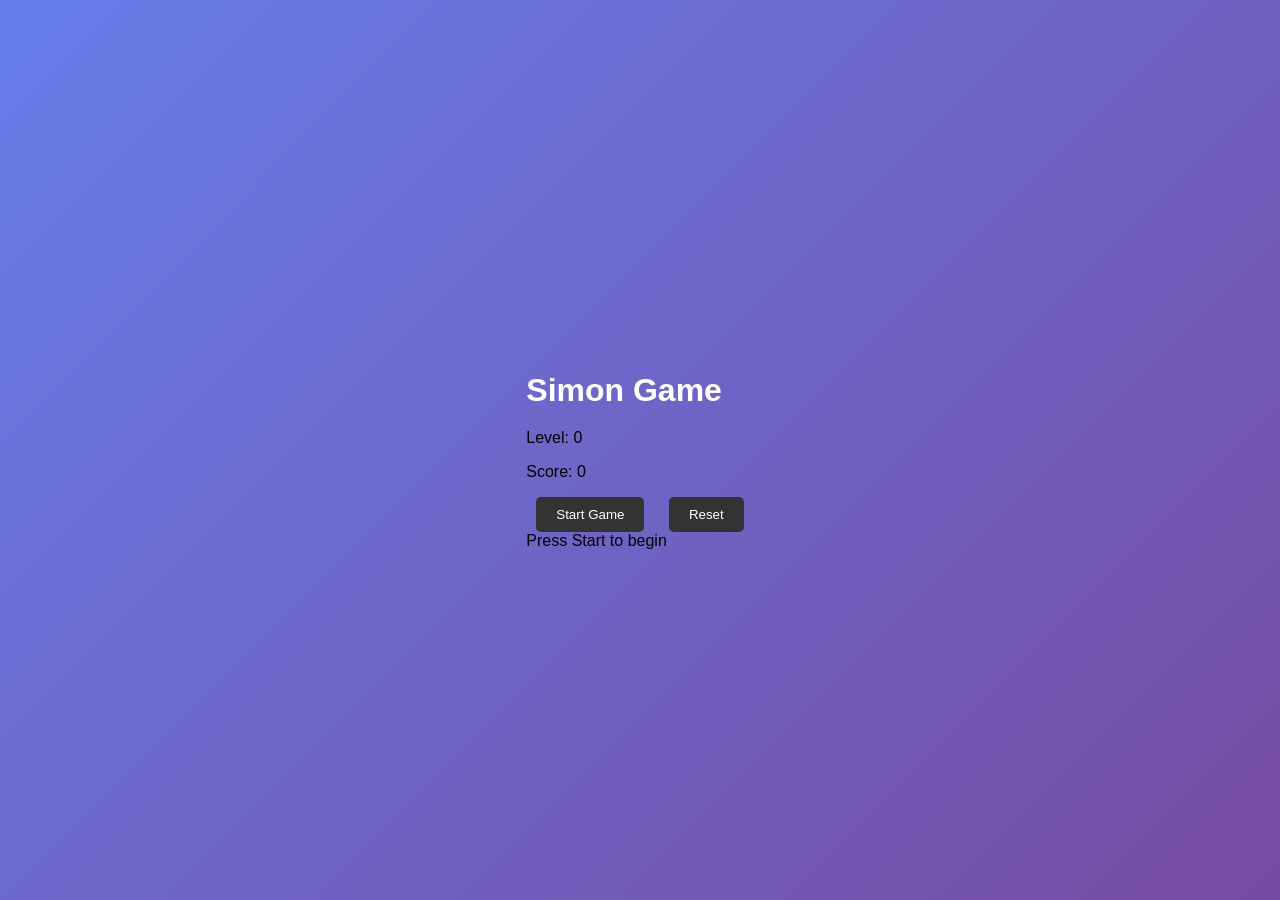
==== index.html @ bf14b00b "Add initial HTML and CSS files for Simon Game" ====
<html>
  <head>
    <title>Simon Game</title>
    <link rel="stylesheet" href="simon.css">
  </head>
  <body>
    <div class="container">
      <h1 class="title">Simon Game</h1>
      
      <div class="game-board">
        <div class="color-pad red" id="red"></div>
        <div class="color-pad green" id="green"></div>
        <div class="color-pad blue" id="blue"></div>
        <div class="color-pad yellow" id="yellow"></div>
      </div>
      
      <div class="controls">
        <div class="info">
          <p class="label">Level: <span id="level">0</span></p>
          <p class="label">Score: <span id="score">0</span></p>
        </div>
        
        <button class="btn start-btn" id="startBtn">Start Game</button>
        <button class="btn reset-btn" id="resetBtn">Reset</button>
      </div>
      
      <div class="status" id="status">Press Start to begin</div>
    </div>
    
    <script src="simon.js"></script>
  </body>
</html>
---- simon.css ----
body {
  background: linear-gradient(135deg, #667eea 0%, #764ba2 100%);
  font-family: Arial, sans-serif;
  display: flex;
  justify-content: center;
  align-items: center;
  height: 100vh;
  margin: 0;
}
.game {
  text-align: center;
}
.title {
  color: #fff;
  font-size: 2em;
  margin-bottom: 20px;
}
.buttons {
  display: grid;
  grid-template-columns: repeat(2, 1fr);
  gap: 20px;
  max-width: 300px;
  margin: 0 auto;
}
.button {
  width: 120px;
  height: 120px;
  border-radius: 50%;
  border: none;
  cursor: pointer;
  transition: transform 0.2s, box-shadow 0.2s;
  box-shadow: 0 4px 8px rgba(0, 0, 0, 0.3);
}
.button:hover {
  transform: scale(1.1);
  box-shadow: 0 6px 12px rgba(0, 0, 0, 0.4);
}
.red {
  background: linear-gradient(45deg, #ff6b6b, #ee5a24);
}
.blue {
  background: linear-gradient(45deg, #4ecdc4, #44a08d);
}
.green {
  background: linear-gradient(45deg, #45b7d1, #96ceb4);
}
.yellow {
  background: linear-gradient(45deg, #feca57, #ff9ff3);
}
.controls {
  margin-top: 20px;
}
button {
  background: #333;
  color: #fff;
  border: none;
  padding: 10px 20px;
  margin: 0 10px;
  cursor: pointer;
  border-radius: 5px;
}
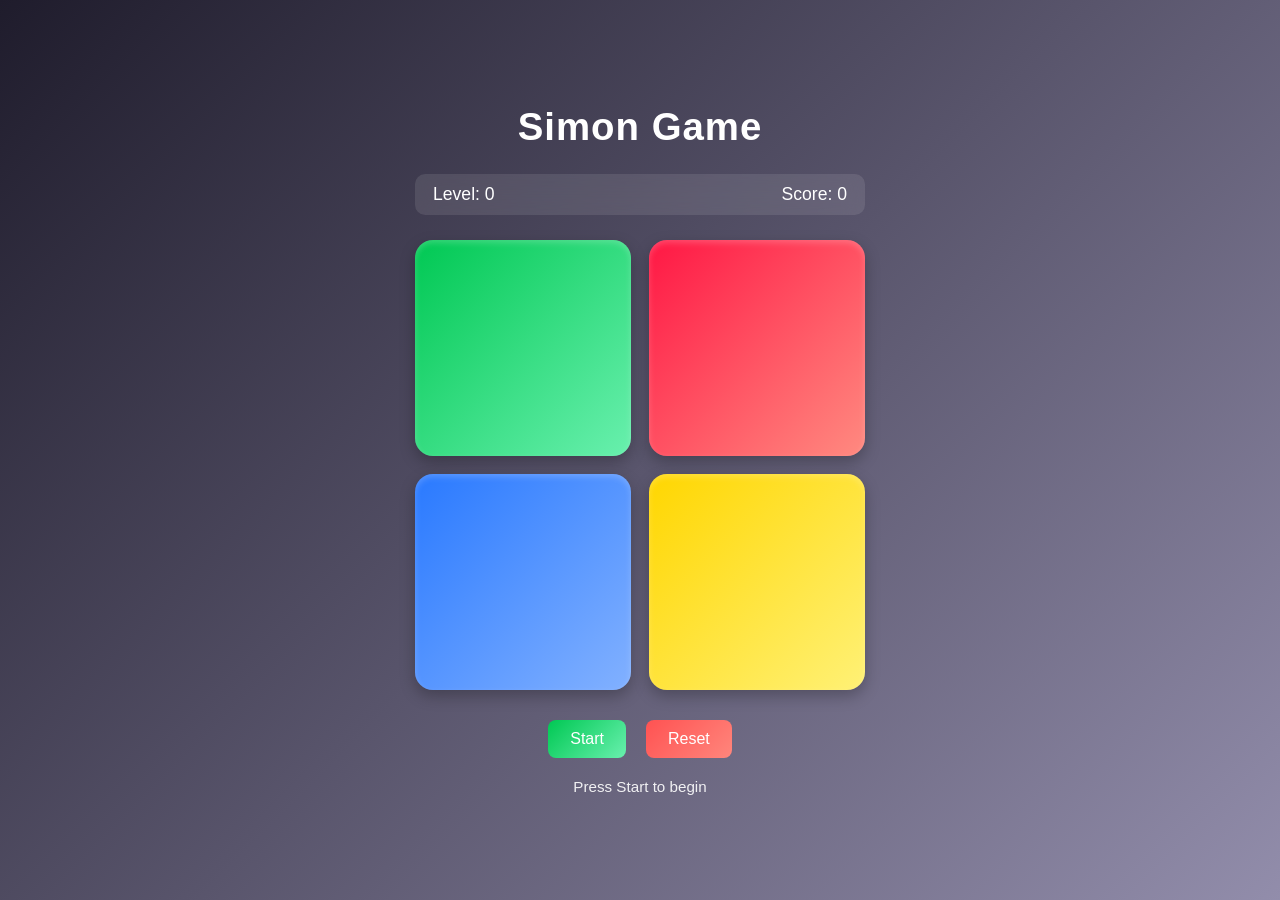
==== commit cf7f73a7: "Refactor HTML structure and update CSS styles for Simon Game" ====
--- a/index.html
+++ b/index.html
@@ -1,32 +1,32 @@
 <html>
   <head>
     <title>Simon Game</title>
+    <meta name="viewport" content="width=device-width, initial-scale=1.0">
     <link rel="stylesheet" href="simon.css">
   </head>
   <body>
-    <div class="container">
+    <div class="app">
       <h1 class="title">Simon Game</h1>
-      
+
+      <div class="score-card">
+        <p>Level: <span id="level">0</span></p>
+        <p>Score: <span id="score">0</span></p>
+      </div>
+
       <div class="game-board">
-        <div class="color-pad red" id="red"></div>
-        <div class="color-pad green" id="green"></div>
-        <div class="color-pad blue" id="blue"></div>
-        <div class="color-pad yellow" id="yellow"></div>
+        <button class="color-pad green" id="green"></button>
+        <button class="color-pad red" id="red"></button>
+        <button class="color-pad blue" id="blue"></button>
+        <button class="color-pad yellow" id="yellow"></button>
       </div>
-      
+
       <div class="controls">
-        <div class="info">
-          <p class="label">Level: <span id="level">0</span></p>
-          <p class="label">Score: <span id="score">0</span></p>
-        </div>
-        
-        <button class="btn start-btn" id="startBtn">Start Game</button>
+        <button class="btn start-btn" id="startBtn">Start</button>
         <button class="btn reset-btn" id="resetBtn">Reset</button>
       </div>
-      
+
       <div class="status" id="status">Press Start to begin</div>
+
     </div>
-    
-    <script src="simon.js"></script>
   </body>
 </html>
--- a/simon.css
+++ b/simon.css
@@ -1,61 +1,108 @@
-body {
-  background: linear-gradient(135deg, #667eea 0%, #764ba2 100%);
-  font-family: Arial, sans-serif;
-  display: flex;
-  justify-content: center;
-  align-items: center;
-  height: 100vh;
-  margin: 0;
+*{
+  margin:0;
+  padding:0;
+  box-sizing:border-box;
 }
-.game {
-  text-align: center;
+body{
+  font-family: "Segoe UI", sans-serif;
+  min-height:100vh;
+  display:flex;
+  justify-content:center;
+  align-items:center;
+  background: linear-gradient(135deg,#1f1c2c,#928dab);
 }
-.title {
-  color: #fff;
-  font-size: 2em;
-  margin-bottom: 20px;
+.app{
+  text-align:center;
+  width:90%;
+  max-width:450px;
 }
-.buttons {
-  display: grid;
-  grid-template-columns: repeat(2, 1fr);
-  gap: 20px;
-  max-width: 300px;
-  margin: 0 auto;
+.title{
+  color:white;
+  font-size:2.4rem;
+  margin-bottom:25px;
+  letter-spacing:1px;
 }
-.button {
-  width: 120px;
-  height: 120px;
-  border-radius: 50%;
-  border: none;
-  cursor: pointer;
-  transition: transform 0.2s, box-shadow 0.2s;
-  box-shadow: 0 4px 8px rgba(0, 0, 0, 0.3);
+.score-card{
+  display:flex;
+  justify-content:space-between;
+  background:rgba(255,255,255,0.1);
+  backdrop-filter: blur(10px);
+  padding:10px 18px;
+  border-radius:10px;
+  color:white;
+  margin-bottom:25px;
+  font-size:1.1rem;
 }
-.button:hover {
-  transform: scale(1.1);
-  box-shadow: 0 6px 12px rgba(0, 0, 0, 0.4);
+.game-board{
+  display:grid;
+  grid-template-columns:repeat(2,1fr);
+  gap:18px;
+  margin-bottom:30px;
 }
-.red {
-  background: linear-gradient(45deg, #ff6b6b, #ee5a24);
+.color-pad{
+  aspect-ratio:1/1;
+  border:none;
+  border-radius:18px;
+  cursor:pointer;
+  transition:all 0.2s ease;
+  box-shadow:
+  0 6px 15px rgba(0,0,0,0.25),
+  inset 0 3px 6px rgba(255,255,255,0.2);
 }
-.blue {
-  background: linear-gradient(45deg, #4ecdc4, #44a08d);
+.color-pad:active{
+  transform:scale(0.95);
 }
-.green {
-  background: linear-gradient(45deg, #45b7d1, #96ceb4);
+.green{
+  background:linear-gradient(135deg,#00c853,#69f0ae);
 }
-.yellow {
-  background: linear-gradient(45deg, #feca57, #ff9ff3);
+.red{
+  background:linear-gradient(135deg,#ff1744,#ff8a80);
 }
-.controls {
-  margin-top: 20px;
+.blue{
+  background:linear-gradient(135deg,#2979ff,#82b1ff);
 }
-button {
-  background: #333;
-  color: #fff;
-  border: none;
-  padding: 10px 20px;
-  margin: 0 10px;
-  cursor: pointer;
-  border-radius: 5px;
+.yellow{
+  background:linear-gradient(135deg,#ffd600,#fff176);
+}
+.controls{
+  display:flex;
+  justify-content:center;
+  gap:20px;
+  margin-bottom:20px;
+}
+.btn{
+  padding:10px 22px;
+  border:none;
+  border-radius:8px;
+  font-size:1rem;
+  cursor:pointer;
+  transition:0.2s;
+}
+.start-btn{
+  background:linear-gradient(135deg,#00c853,#69f0ae);
+  color:white;
+}
+.reset-btn{
+  background:linear-gradient(135deg,#ff5252,#ff867c);
+  color:white;
+}
+.btn:hover{
+  transform:translateY(-2px);
+  box-shadow:0 5px 10px rgba(0,0,0,0.2);
+}
+.status{
+  color:white;
+  font-size:0.95rem;
+  opacity:0.9;
+}
+@media (max-width:500px){
+  .title{
+    font-size:2rem;
+  }
+  .game-board{
+    gap:14px;
+  }
+  .score-card{
+    font-size:1rem;
+  }
 }
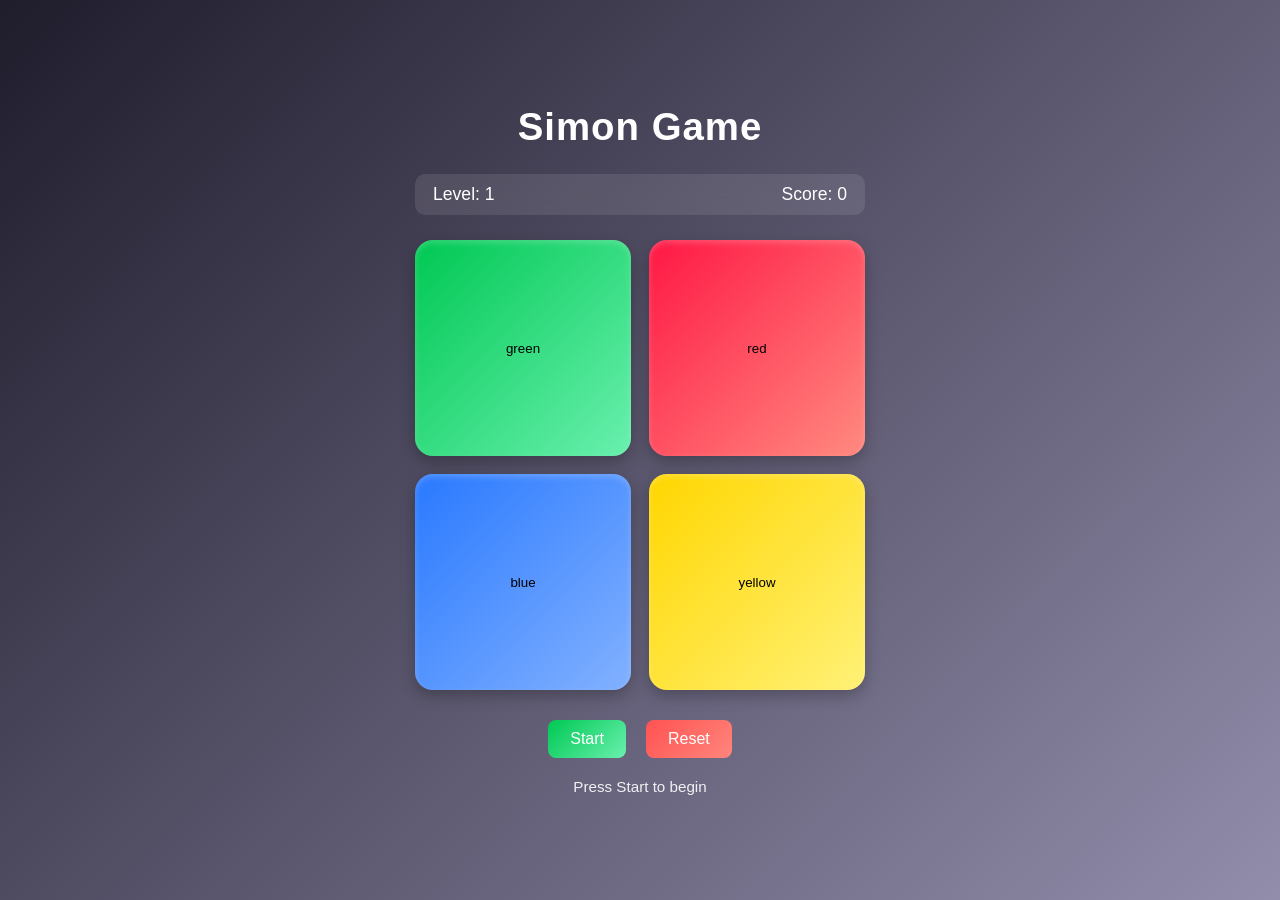
==== commit 98eb0ece: "Initialize game logic and update HTML structure for Simon Game. Added some function like generateSeq" ====
--- a/index.html
+++ b/index.html
@@ -9,15 +9,15 @@
       <h1 class="title">Simon Game</h1>
 
       <div class="score-card">
-        <p>Level: <span id="level">0</span></p>
+        <p>Level: <span id="level">1</span></p>
         <p>Score: <span id="score">0</span></p>
       </div>
 
       <div class="game-board">
-        <button class="color-pad green" id="green"></button>
-        <button class="color-pad red" id="red"></button>
-        <button class="color-pad blue" id="blue"></button>
-        <button class="color-pad yellow" id="yellow"></button>
+        <button class="color-pad green" id="green">green</button>
+        <button class="color-pad red" id="red">red</button>
+        <button class="color-pad blue" id="blue">blue</button>
+        <button class="color-pad yellow" id="yellow">yellow</button>
       </div>
 
       <div class="controls">
@@ -28,5 +28,6 @@
       <div class="status" id="status">Press Start to begin</div>
 
     </div>
+  <script src="simon.js"></script>
   </body>
 </html>
--- a/simon.css
+++ b/simon.css
@@ -105,4 +105,8 @@
   .score-card{
     font-size:1rem;
   }
+}
+.flash{
+  filter:brightness(2);
+  transform:scale(1.05);
 }
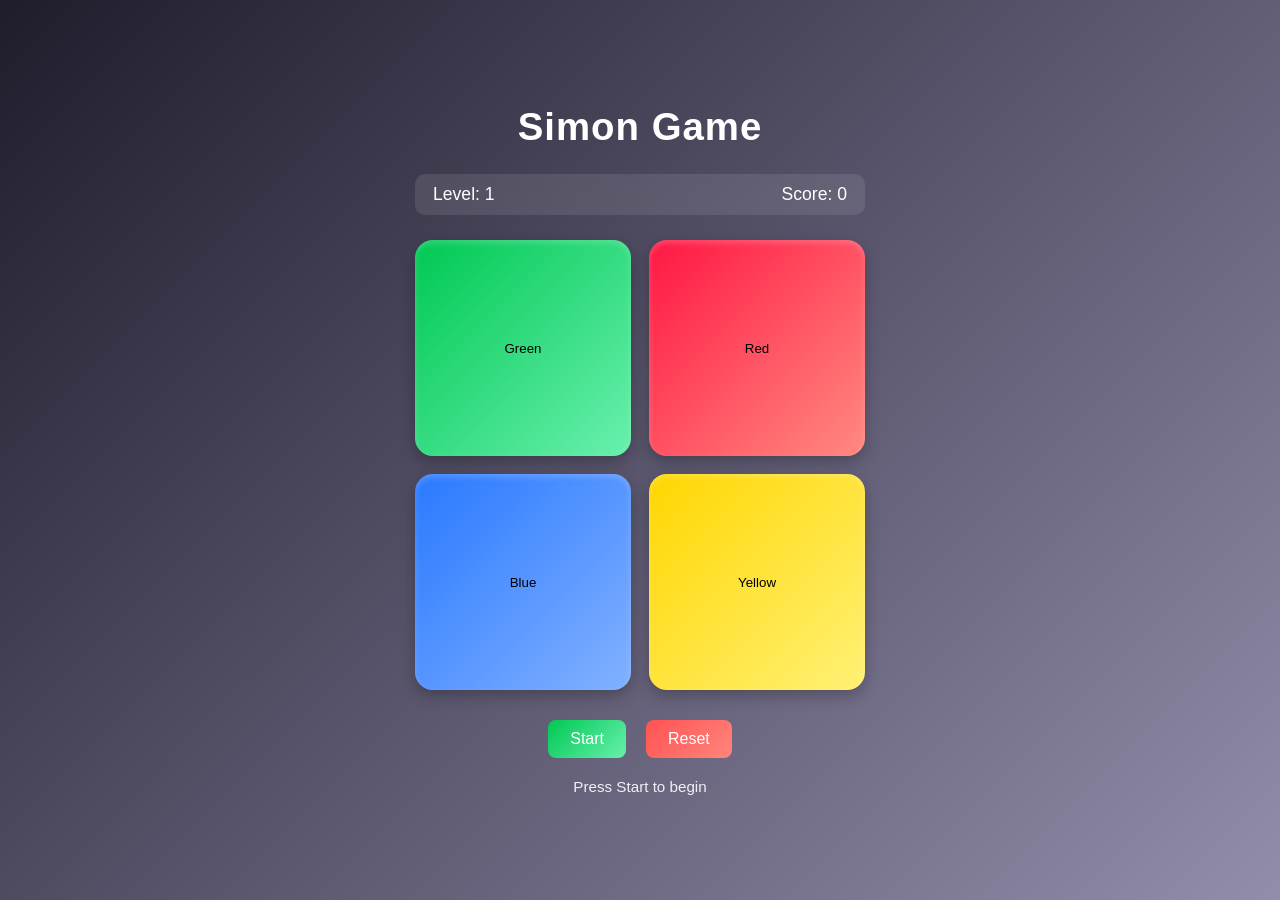
==== commit bc37873e: "Update button labels to capitalize and enhance CSS transitions for game elements" ====
--- a/index.html
+++ b/index.html
@@ -14,10 +14,10 @@
       </div>
 
       <div class="game-board">
-        <button class="color-pad green" id="green">green</button>
-        <button class="color-pad red" id="red">red</button>
-        <button class="color-pad blue" id="blue">blue</button>
-        <button class="color-pad yellow" id="yellow">yellow</button>
+        <button class="color-pad green" id="green">Green</button>
+        <button class="color-pad red" id="red">Red</button>
+        <button class="color-pad blue" id="blue">Blue</button>
+        <button class="color-pad yellow" id="yellow">Yellow</button>
       </div>
 
       <div class="controls">
--- a/simon.css
+++ b/simon.css
@@ -51,6 +51,8 @@
 }
 .color-pad:active{
   transform:scale(0.95);
+  filter:brightness(2);
+  transition: all ease-in-out;
 }
 .green{
   background:linear-gradient(135deg,#00c853,#69f0ae);
@@ -108,5 +110,6 @@
 }
 .flash{
   filter:brightness(2);
-  transform:scale(1.05);
+  transform:scale(0.95);
+  transition: all ease-in-out;
 }
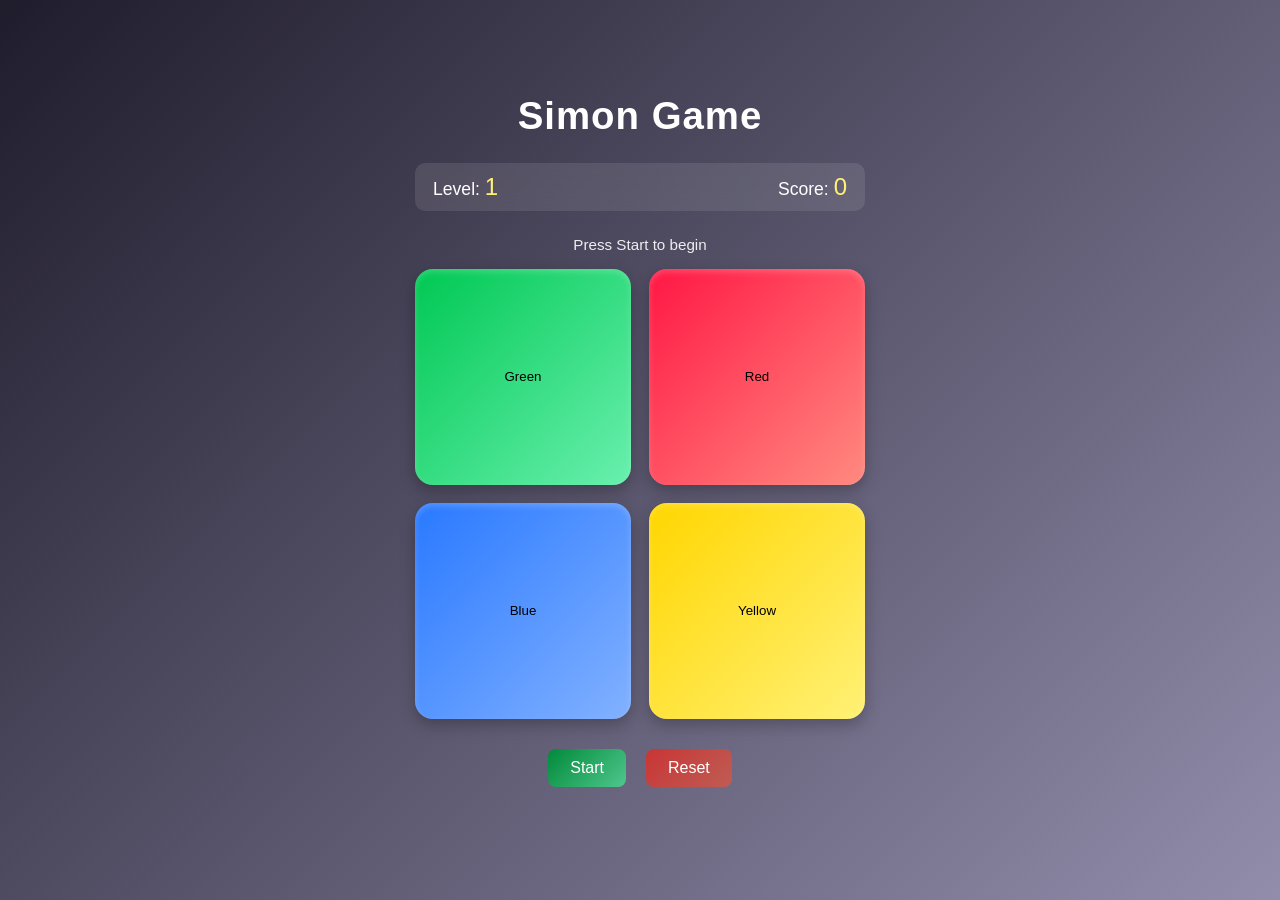
==== commit 06924f7f: "Changed whole game logic(simon.js file) after revising topics alongwith undestanding real game logic" ====
--- a/index.html
+++ b/index.html
@@ -13,6 +13,8 @@
         <p>Score: <span id="score">0</span></p>
       </div>
 
+      <div class="status" id="status">Press Start to begin</div>
+
       <div class="game-board">
         <button class="color-pad green" id="green">Green</button>
         <button class="color-pad red" id="red">Red</button>
@@ -25,7 +27,6 @@
         <button class="btn reset-btn" id="resetBtn">Reset</button>
       </div>
 
-      <div class="status" id="status">Press Start to begin</div>
 
     </div>
   <script src="simon.js"></script>
--- a/simon.css
+++ b/simon.css
@@ -81,11 +81,11 @@
   transition:0.2s;
 }
 .start-btn{
-  background:linear-gradient(135deg,#00c853,#69f0ae);
+  background:linear-gradient(135deg,#018a3a,#4fc78d);
   color:white;
 }
 .reset-btn{
-  background:linear-gradient(135deg,#ff5252,#ff867c);
+  background:linear-gradient(135deg,#c93535,#be5d54);
   color:white;
 }
 .btn:hover{
@@ -96,7 +96,13 @@
   color:white;
   font-size:0.95rem;
   opacity:0.9;
+  padding-bottom: 1rem;
 }
+#score , #level{
+  font-size: 1.5rem;
+  color: #fff176;
+}
+
 @media (max-width:500px){
   .title{
     font-size:2rem;
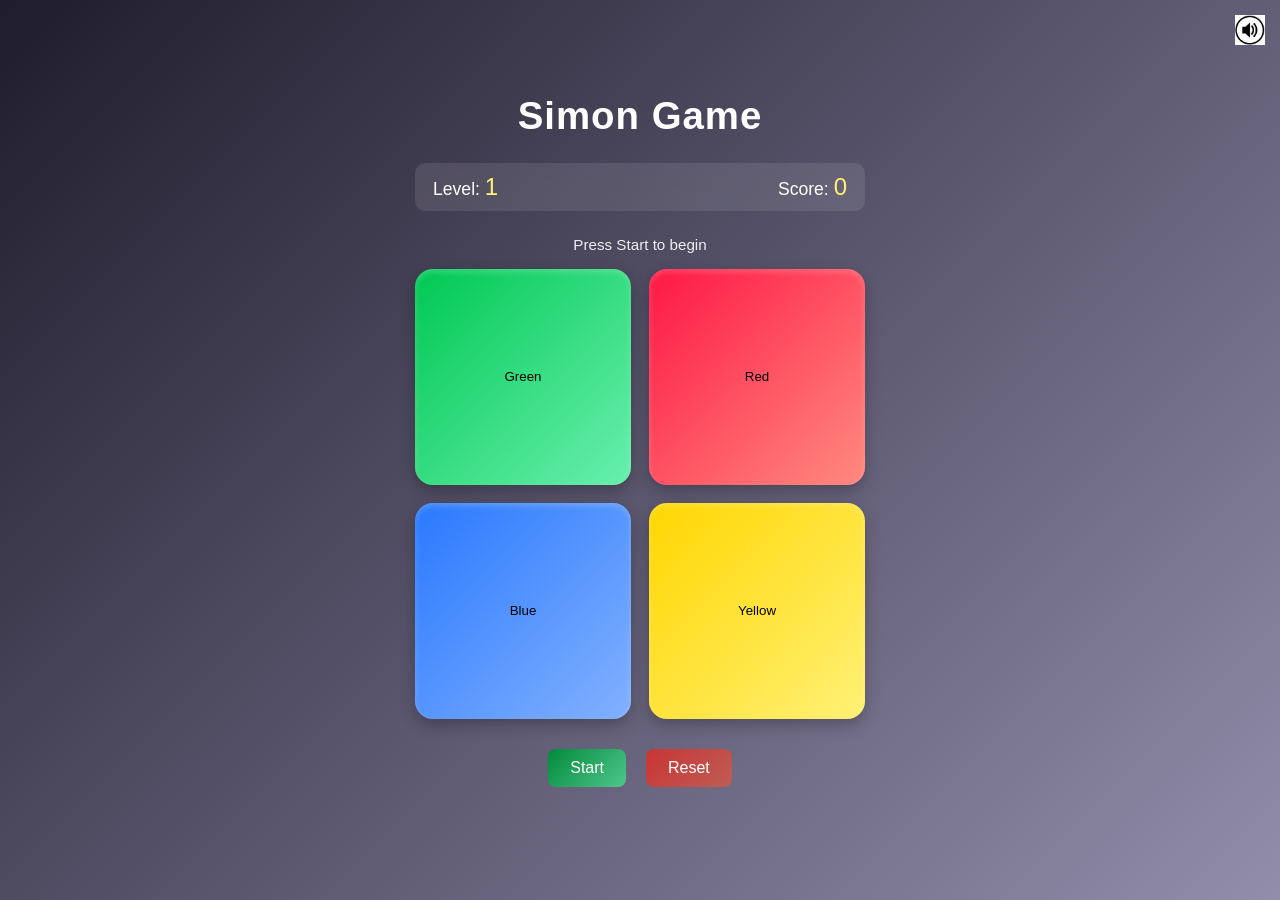
==== commit 859351fa: "Added the background audio file." ====
--- a/index.html
+++ b/index.html
@@ -6,6 +6,13 @@
   </head>
   <body>
     <div class="app">
+      <div class="audio-control">
+        <audio src="assets/bgMusic.mpeg" id="bgMusic"></audio>
+
+        <button id="audioBtn">
+          <img src="assets/musicOn.jpg" id="audioIcon" alt="Toggle Music">
+        </button>
+      </div>
       <h1 class="title">Simon Game</h1>
 
       <div class="score-card">
--- a/simon.css
+++ b/simon.css
@@ -114,8 +114,33 @@
     font-size:1rem;
   }
 }
+
 .flash{
   filter:brightness(2);
   transform:scale(0.95);
   transition: all ease-in-out;
+}
+
+
+.audio-control {
+  position: fixed;
+  top: 15px;
+  right: 15px;
+  z-index: 1000;
+}
+#audioBtn {
+  background: rgba(0, 0, 0, 0.6);
+  border: none;
+  border-radius: 50%;
+  cursor: pointer;
+  transition: all 0.3s ease;
+}
+#audioBtn:hover {
+  transform: scale(1.1);
+  background: rgba(0, 0, 0, 0.8);
+}
+#audioIcon {
+  width: 30px;
+  height: 30px;
+  display: block;
 }
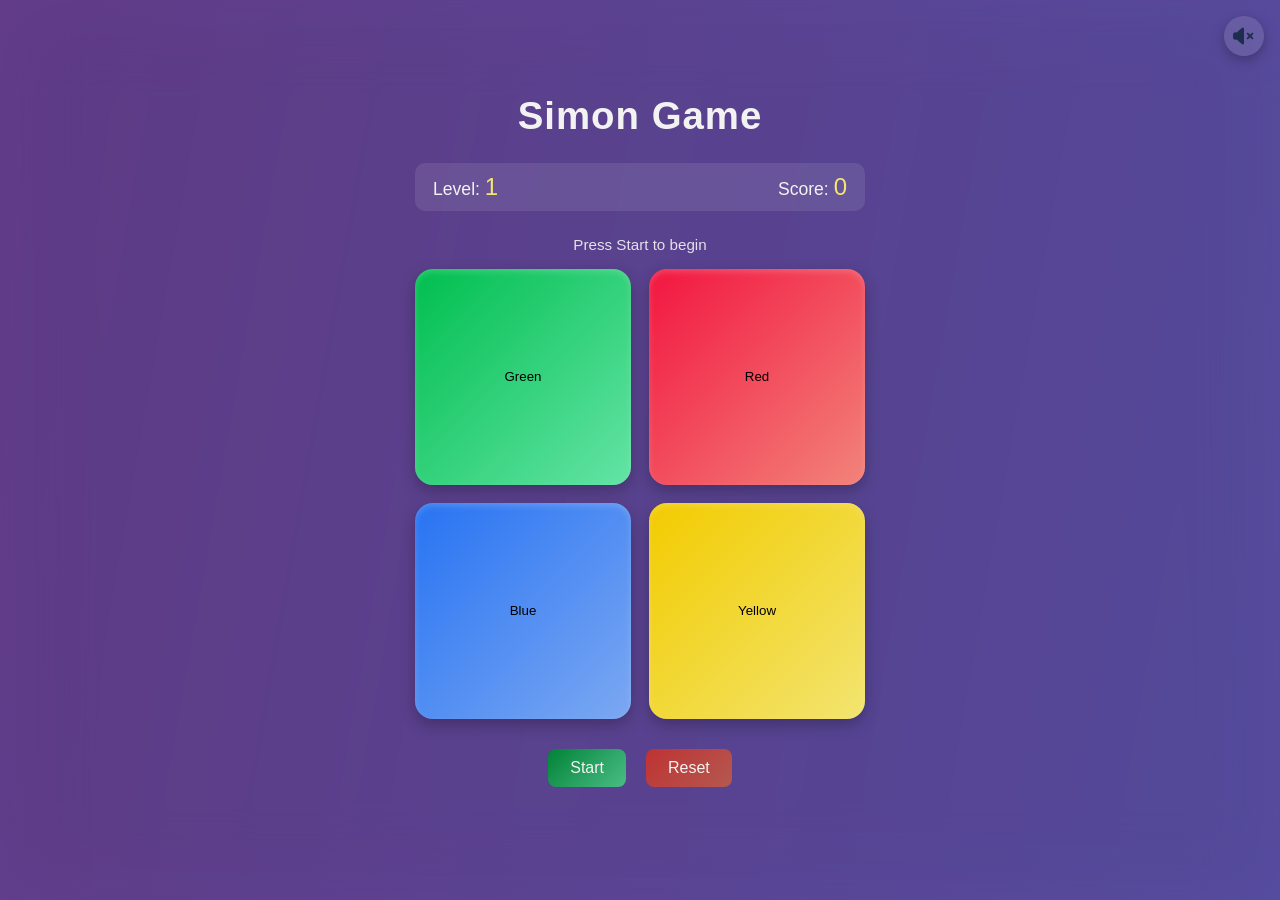
==== commit afa34db5: "Added the audio files and little bit of abstract styling." ====
--- a/index.html
+++ b/index.html
@@ -6,13 +6,17 @@
   </head>
   <body>
     <div class="app">
+
       <div class="audio-control">
-        <audio src="assets/bgMusic.mpeg" id="bgMusic"></audio>
+        <audio src="assets/bgMusic.mp3" id="bgMusic"></audio>
+        <audio src="assets/gameOver.mp3" id="gameOver"></audio>
+        <audio src="assets/levelComplete.mp3" id="levelComplete"></audio>
 
         <button id="audioBtn">
-          <img src="assets/musicOn.jpg" id="audioIcon" alt="Toggle Music">
+          <img src="assets/musicOFF.png" id="audioIcon" alt="Toggle Music">
         </button>
       </div>
+
       <h1 class="title">Simon Game</h1>
 
       <div class="score-card">
--- a/simon.css
+++ b/simon.css
@@ -9,8 +9,24 @@
   display:flex;
   justify-content:center;
   align-items:center;
-  background: linear-gradient(135deg,#1f1c2c,#928dab);
+  background: linear-gradient(280deg, #1f1c2c, #655d8d, #4a5eb9, #643d8b);
+  background-size: 600% 600%;
+  backdrop-filter: blur(40px);
+  animation: gradientFlow 25s ease infinite;
+  filter: brightness(0.95);
 }
+@keyframes gradientFlow {
+  0%{
+    background-position: 0% 50%;
+  }
+  50%{
+    background-position: 100% 50%;
+  }
+  100%{
+    background-position: 0% 50%;
+  }
+}
+
 .app{
   text-align:center;
   width:90%;
@@ -113,6 +129,19 @@
   .score-card{
     font-size:1rem;
   }
+  .audio-control{
+  top:12px;
+  right:12px;
+  }
+
+  #audioBtn{
+    padding:8px;
+  }
+
+  #audioIcon{
+    width:22px;
+    height:22px;
+  } 
 }
 
 .flash{
@@ -122,25 +151,38 @@
 }
 
 
-.audio-control {
-  position: fixed;
-  top: 15px;
-  right: 15px;
-  z-index: 1000;
+.audio-control{
+  position:fixed;
+  top:1rem;
+  right:1rem;
+  z-index:1000;
 }
-#audioBtn {
-  background: rgba(0, 0, 0, 0.6);
-  border: none;
-  border-radius: 50%;
-  cursor: pointer;
-  transition: all 0.3s ease;
+#audioBtn{
+  background:rgba(255,255,255,0.12);
+  backdrop-filter: blur(10px);
+
+  border:none;
+  border-radius:50%;
+  padding:0.5rem;
+
+  display:flex;
+  justify-content:center;
+  align-items:center;
+
+  cursor:pointer;
+
+  box-shadow:0 4px 12px rgba(0,0,0,0.25);
+  transition:all 0.25s ease;
 }
-#audioBtn:hover {
-  transform: scale(1.1);
-  background: rgba(0, 0, 0, 0.8);
+#audioIcon{
+  width:1.5rem;
+  height:1.5rem;
+  object-fit:contain;
 }
-#audioIcon {
-  width: 30px;
-  height: 30px;
-  display: block;
+#audioBtn:hover{
+  transform:scale(1.08);
+  box-shadow:0 6px 16px rgba(0,0,0,0.35);
+}
+#audioBtn:active{
+  transform:scale(0.95);
 }
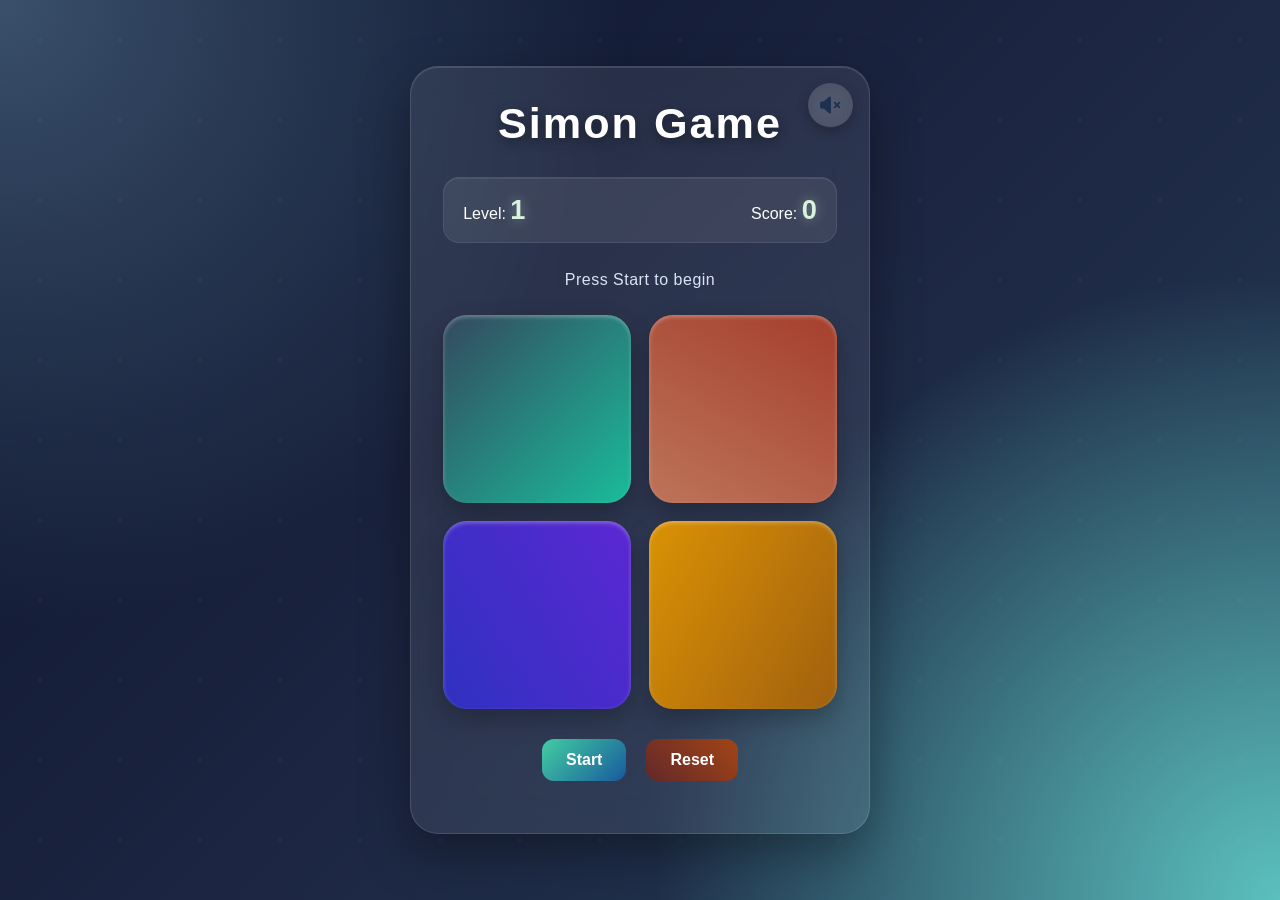
==== commit 6800d17f: "Bugs fixed and changed UI" ====
--- a/index.html
+++ b/index.html
@@ -27,10 +27,10 @@
       <div class="status" id="status">Press Start to begin</div>
 
       <div class="game-board">
-        <button class="color-pad green" id="green">Green</button>
-        <button class="color-pad red" id="red">Red</button>
-        <button class="color-pad blue" id="blue">Blue</button>
-        <button class="color-pad yellow" id="yellow">Yellow</button>
+        <button class="color-pad green" id="green" data-color = "green"></button>
+        <button class="color-pad red" id="red" data-color = "red"></button>
+        <button class="color-pad blue" id="blue" data-color = "blue"></button>
+        <button class="color-pad yellow" id="yellow" data-color = "yellow"></button>
       </div>
 
       <div class="controls">
--- a/simon.css
+++ b/simon.css
@@ -3,153 +3,270 @@
   padding:0;
   box-sizing:border-box;
 }
+
 body{
-  font-family: "Segoe UI", sans-serif;
+  font-family:"Segoe UI",sans-serif;
   min-height:100vh;
   display:flex;
   justify-content:center;
   align-items:center;
-  background: linear-gradient(280deg, #1f1c2c, #655d8d, #4a5eb9, #643d8b);
-  background-size: 600% 600%;
-  backdrop-filter: blur(40px);
-  animation: gradientFlow 25s ease infinite;
-  filter: brightness(0.95);
-}
-@keyframes gradientFlow {
-  0%{
-    background-position: 0% 50%;
-  }
-  50%{
-    background-position: 100% 50%;
-  }
-  100%{
-    background-position: 0% 50%;
+
+  background:
+  radial-gradient(circle at top left,#3a506b 0%,transparent 40%),
+  radial-gradient(circle at bottom right,#5bc0be 0%,transparent 40%),
+  linear-gradient(135deg,#0b132b,#1c2541,#243b55);
+
+  overflow:hidden;
+}
+
+body::before{
+  content:"";
+  position:fixed;
+  inset:0;
+
+  background:
+  radial-gradient(circle,#ffffff20 2px,transparent 2px);
+
+  background-size:80px 80px;
+
+  opacity:.25;
+
+  animation:drift 30s linear infinite;
+
+  pointer-events:none;
+}
+
+@keyframes drift{
+  from{
+    transform:translateY(0);
+  }
+  to{
+    transform:translateY(-80px);
   }
 }
 
 .app{
+  width:90%;
+  max-width:460px;
+
+  padding:2rem;
+
   text-align:center;
-  width:90%;
-  max-width:450px;
-}
+
+  background:rgba(255,255,255,0.08);
+
+  backdrop-filter:blur(18px);
+
+  border:1px solid rgba(255,255,255,0.12);
+
+  border-radius:28px;
+
+  box-shadow:
+  0 20px 50px rgba(0,0,0,0.35),
+  inset 0 1px 0 rgba(255,255,255,0.12);
+}
+
 .title{
   color:white;
-  font-size:2.4rem;
-  margin-bottom:25px;
-  letter-spacing:1px;
-}
+
+  font-size:2.7rem;
+  font-weight:700;
+
+  letter-spacing:2px;
+
+  margin-bottom:1.8rem;
+
+  text-shadow:
+  0 4px 12px rgba(0,0,0,0.4);
+}
+
 .score-card{
   display:flex;
   justify-content:space-between;
-  background:rgba(255,255,255,0.1);
-  backdrop-filter: blur(10px);
-  padding:10px 18px;
-  border-radius:10px;
+  align-items:center;
+
+  padding:1rem 1.2rem;
+
+  margin-bottom:1.8rem;
+
+  background:rgba(255,255,255,0.08);
+
+  border:1px solid rgba(255,255,255,0.08);
+
+  border-radius:16px;
+
   color:white;
-  margin-bottom:25px;
-  font-size:1.1rem;
-}
+
+  box-shadow:
+  inset 0 1px 0 rgba(255,255,255,0.08);
+}
+
+#score,
+#level{
+  color:#d8f3dc;
+  font-size:1.7rem;
+  font-weight:700;
+
+  text-shadow:
+  0 0 12px rgba(216,243,220,0.4);
+}
+
+.status{
+  color:#d9e4f5;
+
+  margin-bottom:1rem;
+
+  min-height:28px;
+
+  font-size:1rem;
+
+  letter-spacing:.5px;
+
+  transition:all .3s ease;
+}
+
 .game-board{
   display:grid;
   grid-template-columns:repeat(2,1fr);
   gap:18px;
+
   margin-bottom:30px;
 }
+
 .color-pad{
   aspect-ratio:1/1;
+
   border:none;
-  border-radius:18px;
+  border-radius:24px;
+
   cursor:pointer;
-  transition:all 0.2s ease;
-  box-shadow:
-  0 6px 15px rgba(0,0,0,0.25),
-  inset 0 3px 6px rgba(255,255,255,0.2);
-}
+
+  color:white;
+  font-size:1.1rem;
+  font-weight:600;
+
+  transition:
+  transform .25s ease,
+  box-shadow .25s ease,
+  filter .25s ease;
+
+  box-shadow:
+  0 10px 25px rgba(0,0,0,0.25),
+  inset 0 2px 4px rgba(255,255,255,0.3);
+
+  position:relative;
+  overflow:hidden;
+}
+
 .color-pad:active{
-  transform:scale(0.95);
-  filter:brightness(2);
-  transition: all ease-in-out;
-}
+  transform:scale(.95);
+}
+
 .green{
-  background:linear-gradient(135deg,#00c853,#69f0ae);
-}
+  background:linear-gradient(
+  135deg,
+  #34495e,
+  #1abc9c
+  );
+}
+
 .red{
-  background:linear-gradient(135deg,#ff1744,#ff8a80);
-}
+  background:linear-gradient(
+  -150deg,
+  #a53f2d,
+  #bd7459
+  );
+}
+
 .blue{
-  background:linear-gradient(135deg,#2979ff,#82b1ff);
-}
+  background:linear-gradient(
+  60deg,
+  #2f31c0,
+  #5b28d3
+  );
+}
+
 .yellow{
-  background:linear-gradient(135deg,#ffd600,#fff176);
-}
+  background:linear-gradient(
+  120deg,
+  #da9204,
+  #a1600f
+  );
+}
+
+.flash{
+  animation:flashEffect .45s ease;
+}
+
+@keyframes flashEffect{
+
+  0%{
+    transform:scale(1);
+    filter:brightness(1);
+  }
+
+  50%{
+    transform:scale(.93);
+    filter:brightness(1.8);
+  }
+
+  100%{
+    transform:scale(1);
+    filter:brightness(1);
+  }
+}
+
 .controls{
   display:flex;
   justify-content:center;
   gap:20px;
+
   margin-bottom:20px;
 }
+
 .btn{
-  padding:10px 22px;
+  padding:12px 24px;
+
   border:none;
-  border-radius:8px;
+  border-radius:12px;
+
+  color:white;
   font-size:1rem;
+  font-weight:600;
+
   cursor:pointer;
-  transition:0.2s;
-}
+
+  transition:all .25s ease;
+}
+
+.btn:hover{
+  transform:translateY(-3px);
+
+  box-shadow:
+  0 10px 20px rgba(0,0,0,0.25);
+}
+
+.btn:active{
+  transform:scale(.97);
+}
+
 .start-btn{
-  background:linear-gradient(135deg,#018a3a,#4fc78d);
-  color:white;
-}
+  background:
+  linear-gradient(
+  135deg,
+  #43cea2,
+  #185a9d
+  );
+}
+
 .reset-btn{
-  background:linear-gradient(135deg,#c93535,#be5d54);
-  color:white;
-}
-.btn:hover{
-  transform:translateY(-2px);
-  box-shadow:0 5px 10px rgba(0,0,0,0.2);
-}
-.status{
-  color:white;
-  font-size:0.95rem;
-  opacity:0.9;
-  padding-bottom: 1rem;
-}
-#score , #level{
-  font-size: 1.5rem;
-  color: #fff176;
-}
-
-@media (max-width:500px){
-  .title{
-    font-size:2rem;
-  }
-  .game-board{
-    gap:14px;
-  }
-  .score-card{
-    font-size:1rem;
-  }
-  .audio-control{
-  top:12px;
-  right:12px;
-  }
-
-  #audioBtn{
-    padding:8px;
-  }
-
-  #audioIcon{
-    width:22px;
-    height:22px;
-  } 
-}
-
-.flash{
-  filter:brightness(2);
-  transform:scale(0.95);
-  transition: all ease-in-out;
-}
-
+  background:
+  linear-gradient(
+  -135deg,
+  #a34516,
+  #632829
+  );
+}
 
 .audio-control{
   position:fixed;
@@ -157,13 +274,16 @@
   right:1rem;
   z-index:1000;
 }
+
 #audioBtn{
   background:rgba(255,255,255,0.12);
-  backdrop-filter: blur(10px);
+
+  backdrop-filter:blur(10px);
 
   border:none;
   border-radius:50%;
-  padding:0.5rem;
+
+  padding:.65rem;
 
   display:flex;
   justify-content:center;
@@ -171,18 +291,109 @@
 
   cursor:pointer;
 
-  box-shadow:0 4px 12px rgba(0,0,0,0.25);
-  transition:all 0.25s ease;
-}
+  box-shadow:
+  0 4px 12px rgba(0,0,0,0.25);
+
+  transition:all .25s ease;
+}
+
+#audioBtn:hover{
+  transform:scale(1.08);
+
+  box-shadow:
+  0 6px 16px rgba(0,0,0,0.35);
+}
+
+#audioBtn:active{
+  transform:scale(.95);
+}
+
 #audioIcon{
   width:1.5rem;
   height:1.5rem;
+
   object-fit:contain;
 }
-#audioBtn:hover{
-  transform:scale(1.08);
-  box-shadow:0 6px 16px rgba(0,0,0,0.35);
-}
-#audioBtn:active{
-  transform:scale(0.95);
+
+@media (max-width:500px){
+
+  .app{
+    padding:1.5rem;
+  }
+
+  .title{
+    font-size:2rem;
+  }
+
+  .game-board{
+    gap:14px;
+  }
+
+  .score-card{
+    font-size:1rem;
+  }
+
+  #audioBtn{
+    padding:.5rem;
+  }
+
+  #audioIcon{
+    width:22px;
+    height:22px;
+  }
+}
+@media screen and (max-width: 768px){
+  body{
+    min-height:100dvh;
+    padding:1rem;
+  }
+  .app{
+    width:100%;
+    max-width:420px;
+    padding:1.5rem;
+  }
+  .title{
+    font-size:2rem;
+    margin-bottom:1.2rem;
+  }
+  .score-card{
+    padding:.9rem 1rem;
+    margin-bottom:1.2rem;
+  }
+  .score-card p{
+    font-size:.95rem;
+  }
+  #score,
+  #level{
+    font-size:1.4rem;
+  }
+  .game-board{
+    gap:14px;
+    margin-bottom:1.5rem;
+  }
+  .color-pad{
+    border-radius:20px;
+    font-size:1rem;
+  }
+  .btn{
+    min-height:48px;
+    min-width:110px;
+    font-size:.95rem;
+  }
+}
+/* Audio button */
+@media screen and (max-width: 768px){
+  .audio-control{
+    top:12px;
+    right:12px;
+  }
+  #audioBtn{
+    width:44px;
+    height:44px;
+    padding:0;
+  }
+  #audioIcon{
+    width:20px;
+    height:20px;
+  }
 }
